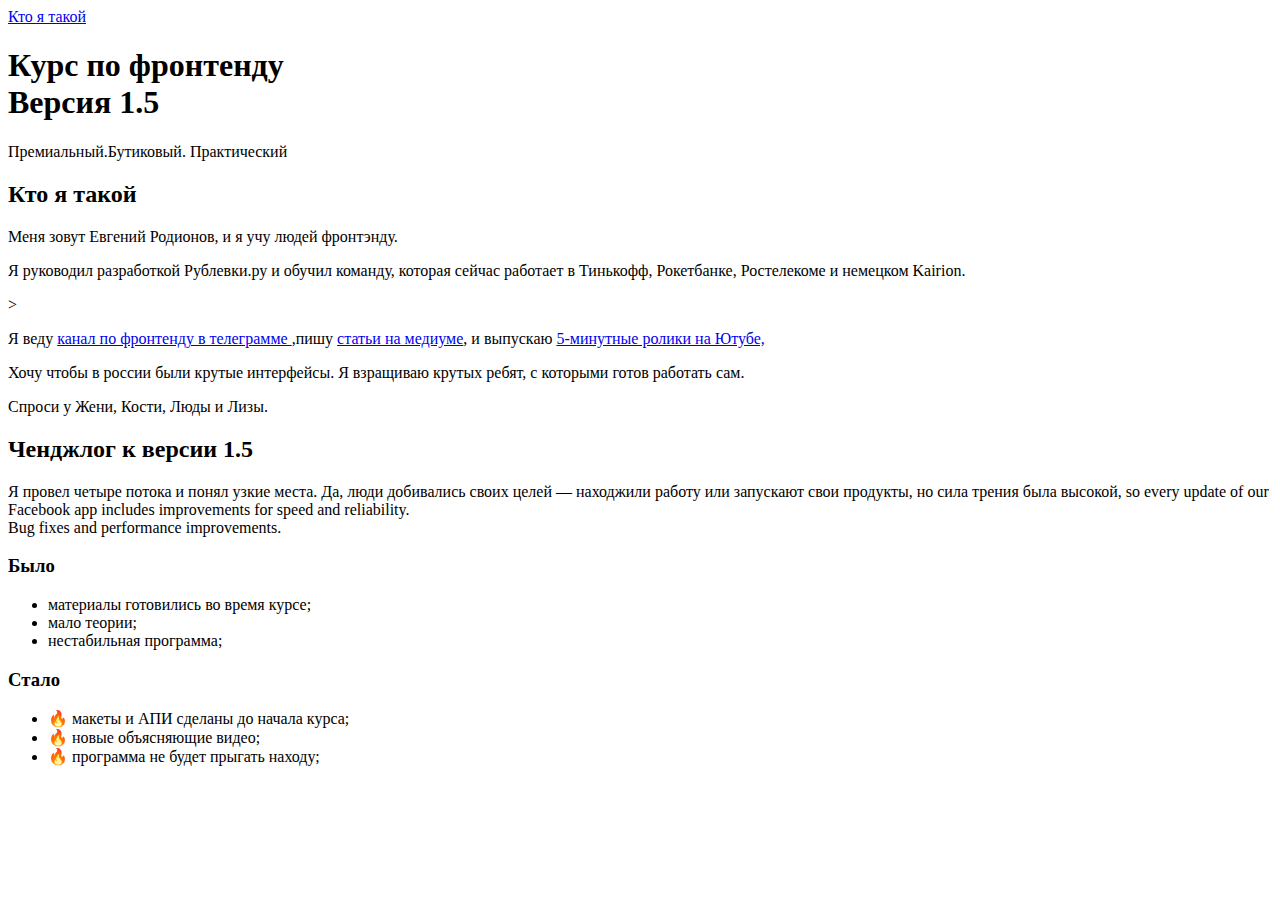
==== rodionov.html @ 81286daa "test" ====
<!doctype html>
<html>
<head> 
    <title>Курс по фронтенду</title>
</head>

<body>
  <nav>
    <a href="#whoami">Кто я такой</a>
  </nav>  
  <header> 
    <h1>Курс по фронтенду
    <br> Версия 1.5</h1>
    <p>Премиальный.Бутиковый. Практический</p>
  </header>
<main> 
    <section id="whoami"> 
             <h2>Кто я такой</h2>
             <p>Меня зовут Евгений Родионов, и я учу людей фронтэнду.</p>
             <p>
                 Я руководил разработкой Рублевки.ру и обучил команду,
                 которая сейчас работает в Тинькофф, Рокетбанке, Ростелекоме и немецком Kairion.
            </p>>
            <p> Я веду
                <a href="https://t.me/rodionovrodionovrodionov">канал по фронтенду в телеграмме </a>,пишу
                <a href="https://medium.com/родионов-и-разработка"> статьи на медиуме</a>, и выпускаю
                <a href="https://youtube.com/evgenyrodionov"> 5-минутные ролики на Ютубе,</a>
            </p>
            <p> Хочу чтобы в россии были крутые интерфейсы.
                Я взращиваю крутых ребят, с которыми готов работать сам.
           </p>
           <aside>
                Спроси у Жени, Кости, Люды и Лизы.
           </aside>

 
    <section id="changelog">
    <h2>Ченджлог к версии 1.5 </h2>
        <p>
            Я провел четыре потока и понял узкие места.
            Да, люди добивались своих целей — находжили работу или запускают свои продукты, 
            но сила трения была высокой, so every update of our Facebook app includes improvements for speed and reliability.
            <br> Bug fixes and performance improvements.
        </p>

        <h3>Было</h3>
        <ul>
        <li>материалы готовились во время курсе;</li>
        <li>мало теории;</li>
        <li>нестабильная программа;</li>
        </ul>
                    
        <h3>Стало</h3>
        <ul>
        <li>🔥 макеты и АПИ сделаны до начала курса;</li>
        <li>🔥 новые объясняющие видео;</li>
        <li>🔥 программа не будет прыгать находу;</li>
        </ul>
         </section>
  </main>
</body>
</html>
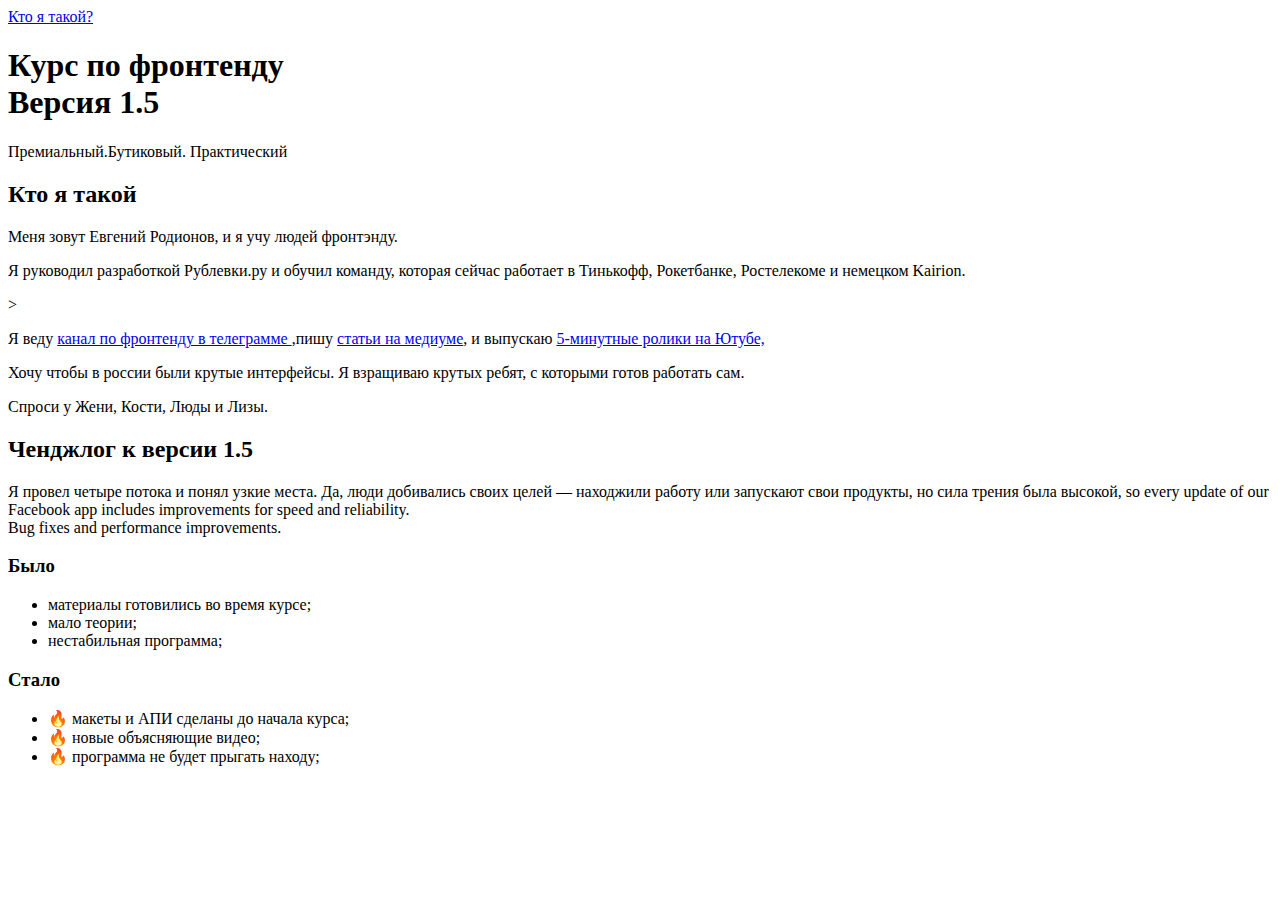
==== commit 411f9168: "testo" ====
--- a/rodionov.html
+++ b/rodionov.html
@@ -6,7 +6,7 @@
 
 <body>
   <nav>
-    <a href="#whoami">Кто я такой</a>
+    <a href="#whoami">Кто я такой?</a>
   </nav>  
   <header> 
     <h1>Курс по фронтенду
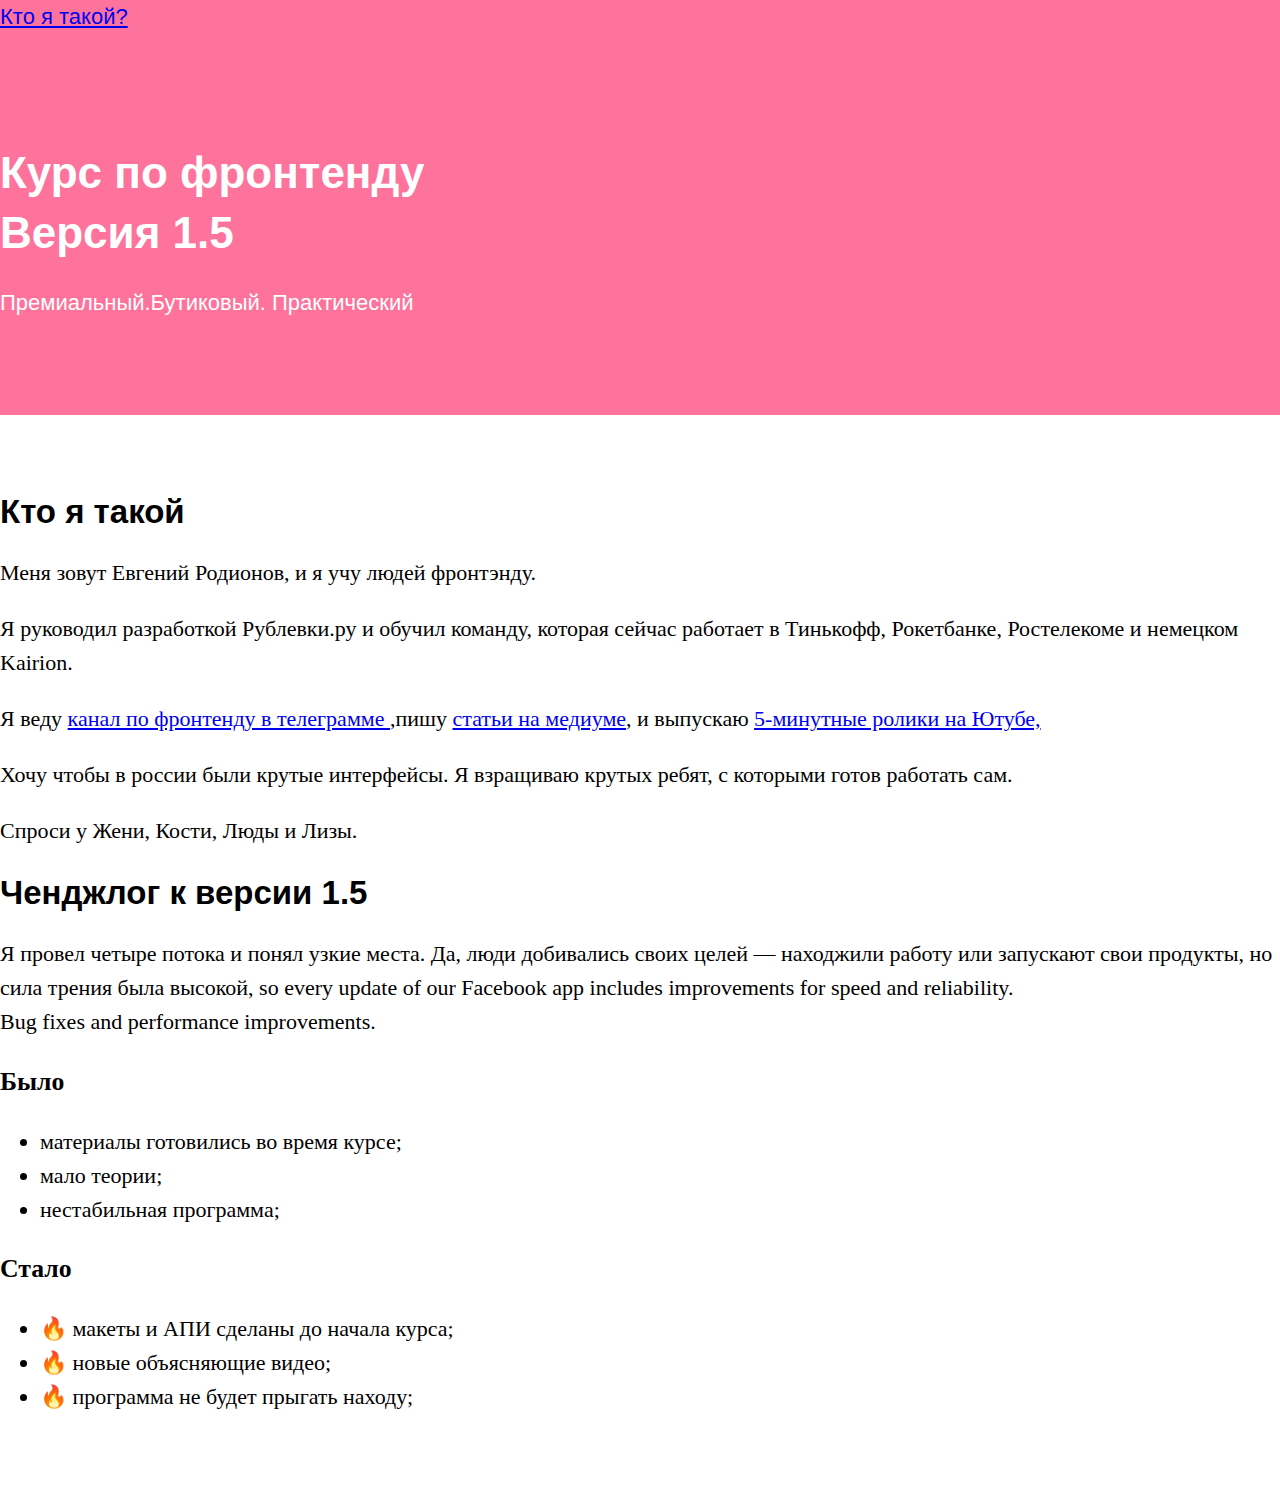
==== commit 73cae8fa: "rabotaeb" ====
--- a/rodionov.html
+++ b/rodionov.html
@@ -1,7 +1,10 @@
 <!doctype html>
 <html>
 <head> 
+    <link rel="stylesheet" href="./css/styles.css">
+    <link rel="stylesheet" href="./css/normalize.css">
     <title>Курс по фронтенду</title>
+    
 </head>
 
 <body>
@@ -20,7 +23,7 @@
              <p>
                  Я руководил разработкой Рублевки.ру и обучил команду,
                  которая сейчас работает в Тинькофф, Рокетбанке, Ростелекоме и немецком Kairion.
-            </p>>
+            </p>
             <p> Я веду
                 <a href="https://t.me/rodionovrodionovrodionov">канал по фронтенду в телеграмме </a>,пишу
                 <a href="https://medium.com/родионов-и-разработка"> статьи на медиуме</a>, и выпускаю
@@ -34,7 +37,7 @@
            </aside>
 
  
-    <section id="changelog">
+    <section id="changelog_norm">
     <h2>Ченджлог к версии 1.5 </h2>
         <p>
             Я провел четыре потока и понял узкие места.
--- a/css/styles.css
+++ b/css/styles.css
@@ -0,0 +1,40 @@
+html {
+    box-sizing: border-box;
+  }
+  
+  *,
+  *:before,
+  *:after {
+    box-sizing: inherit;
+  }
+
+body {
+    font-size: 22px;
+    line-height: 34px;
+}
+header, nav {
+    background-color:#FD739C;
+    color: #fff;
+    font-family: Arial, Helvetica, sans-serif;
+}
+
+h1, h2 {
+    font-family: Arial, Helvetica, sans-serif;
+}
+
+h1 {
+    line-height: 60px;
+}
+
+header{
+    padding: 80px 0px;
+}
+
+header p {
+    line-height: 20px;
+}
+main {
+    margin: 80px 0px;
+
+}
+
